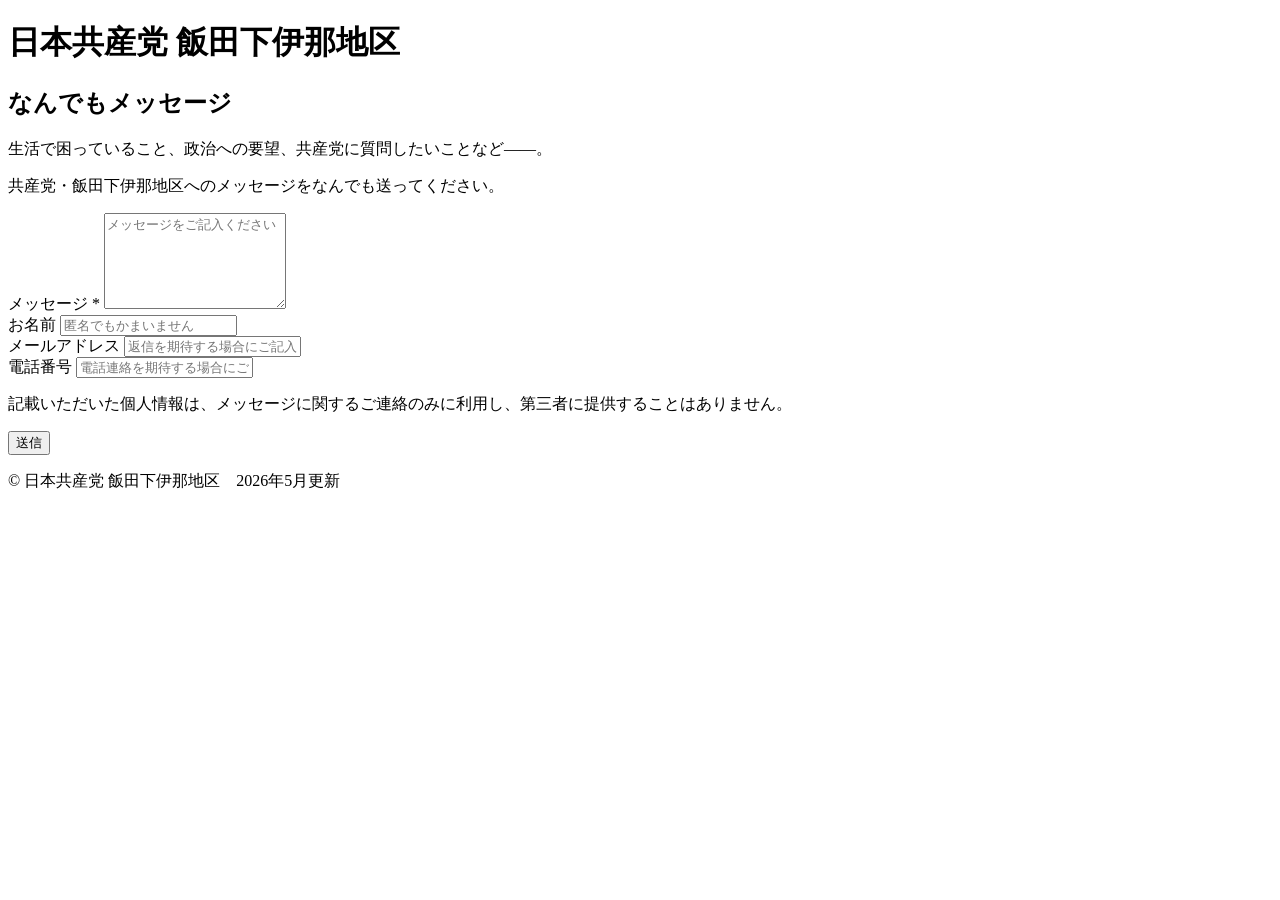
==== index.html @ 28e8a160 "first commit" ====
<!DOCTYPE html>
<html lang="ja">

<head>
  <meta charset="UTF-8">
  <title>メッセージ送信｜JCP飯田下伊那</title>
  <link rel="stylesheet" href="style.css">
</head>

<body>
  <h1>日本共産党 飯田下伊那地区</h1>
  <h2>なんでもメッセージ</h2>

  <div class="description">
    <p>生活で困っていること、政治への要望、共産党に質問したいことなど――。</p>
    <p>共産党・飯田下伊那地区へのメッセージをなんでも送ってください。</p>
  </div>

  <form id="contact-form" action="https://hyperform.jp/api/t9ogOhye"  method="post">
    <div class="form-group">
      <label for="message">メッセージ <span class="required">*</span></label>
      <textarea name="message" rows="6" placeholder="メッセージをご記入ください" required></textarea>
    </div>
    <div class="form-group">
      <label for="name">お名前</label>
      <input type="text" name="name" placeholder="匿名でもかまいません">
    </div>
    <div class="form-group">
      <label for="email">メールアドレス</label>
      <input type="text" name="email" placeholder="返信を期待する場合にご記入ください">
    </div>
    <div class="form-group">
      <label for="phone">電話番号</label>
      <input type="text" name="phone" placeholder="電話連絡を期待する場合にご記入ください">
    </div>
    <p class="privacy-notice">記載いただいた個人情報は、メッセージに関するご連絡のみに利用し、第三者に提供することはありません。</p>
    <div class="form-group control">
      <button type="submit">送信</button>
    </div>
  </form>

  <footer>
    <p>&copy; 日本共産党 飯田下伊那地区　2026年5月更新</p>
  </footer>
</body>

</html>
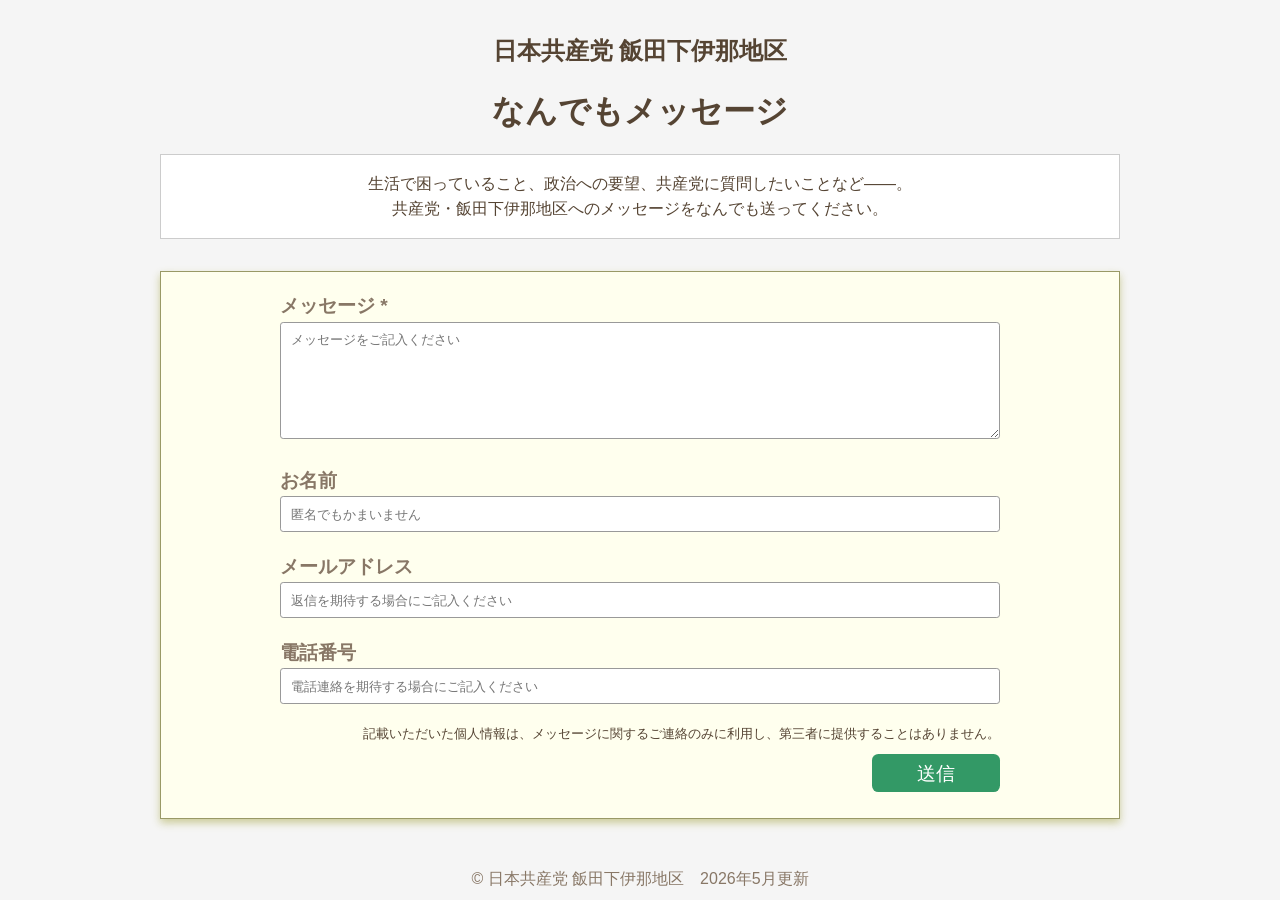
==== commit 3cee5dd8: "styling" ====
--- a/index.html
+++ b/index.html
@@ -8,36 +8,41 @@
 </head>
 
 <body>
-  <h1>日本共産党 飯田下伊那地区</h1>
-  <h2>なんでもメッセージ</h2>
+  <header>
+    <h1>日本共産党 飯田下伊那地区</h1>
+  </header>
 
-  <div class="description">
-    <p>生活で困っていること、政治への要望、共産党に質問したいことなど――。</p>
-    <p>共産党・飯田下伊那地区へのメッセージをなんでも送ってください。</p>
-  </div>
+  <main>
+    <h2>なんでもメッセージ</h2>
 
-  <form id="contact-form" action="https://hyperform.jp/api/t9ogOhye"  method="post">
-    <div class="form-group">
-      <label for="message">メッセージ <span class="required">*</span></label>
-      <textarea name="message" rows="6" placeholder="メッセージをご記入ください" required></textarea>
+    <div class="description">
+      <p>生活で困っていること、政治への要望、共産党に質問したいことなど――。</p>
+      <p>共産党・飯田下伊那地区へのメッセージをなんでも送ってください。</p>
     </div>
-    <div class="form-group">
-      <label for="name">お名前</label>
-      <input type="text" name="name" placeholder="匿名でもかまいません">
-    </div>
-    <div class="form-group">
-      <label for="email">メールアドレス</label>
-      <input type="text" name="email" placeholder="返信を期待する場合にご記入ください">
-    </div>
-    <div class="form-group">
-      <label for="phone">電話番号</label>
-      <input type="text" name="phone" placeholder="電話連絡を期待する場合にご記入ください">
-    </div>
-    <p class="privacy-notice">記載いただいた個人情報は、メッセージに関するご連絡のみに利用し、第三者に提供することはありません。</p>
-    <div class="form-group control">
-      <button type="submit">送信</button>
-    </div>
-  </form>
+
+    <form class="form" action="https://hyperform.jp/api/t9ogOhye"  method="post">
+      <div class="form-group">
+        <label for="message">メッセージ <span class="required">*</span></label>
+        <textarea name="message" rows="6" placeholder="メッセージをご記入ください" required></textarea>
+      </div>
+      <div class="form-group">
+        <label for="name">お名前</label>
+        <input type="text" name="name" placeholder="匿名でもかまいません">
+      </div>
+      <div class="form-group">
+        <label for="email">メールアドレス</label>
+        <input type="text" name="email" placeholder="返信を期待する場合にご記入ください">
+      </div>
+      <div class="form-group">
+        <label for="phone">電話番号</label>
+        <input type="text" name="phone" placeholder="電話連絡を期待する場合にご記入ください">
+      </div>
+      <p class="privacy-notice">記載いただいた個人情報は、メッセージに関するご連絡のみに利用し、第三者に提供することはありません。</p>
+      <div class="form-group control">
+        <button type="submit">送信</button>
+      </div>
+    </form>
+  </main>
 
   <footer>
     <p>&copy; 日本共産党 飯田下伊那地区　2026年5月更新</p>
--- a/style.css
+++ b/style.css
@@ -0,0 +1,131 @@
+/* 基本リセット */
+* {
+  margin: 0;
+  padding: 0;
+  box-sizing: border-box;
+}
+body {
+  font-size: 16px;
+  font-family: "Hiragino Kaku Gothic ProN", "Hiragino Sans", Meiryo, sans-serif;
+  line-height: 1.6;
+  color: #543;
+  background-color: #f5f5f5;
+  min-height: 100vh;
+  display: flex;
+  flex-direction: column;
+  align-items: center;
+  gap: 1rem;
+  padding-top: 2rem;
+}
+
+/* トップ */
+h1 {
+  font-size: 1.5rem;
+}
+
+/* コンテンツ */
+main {
+  flex: 1;
+  display: flex;
+  flex-direction: column;
+  align-items: center;
+  gap: 1rem;
+}
+h2 {
+  font-size: 2rem;
+}
+.description,
+.thanks,
+.error {
+  border: 1px solid #ccc;
+  background-color: #fff;
+  padding: 1rem;
+  width: 960px;
+  max-width: 100%;
+  text-align: center;
+}
+
+/* フォーム */
+.form {
+  margin: 1rem 0;
+  display: flex;
+  flex-direction: column;
+  align-items: center;
+  gap: 0.6rem;
+  padding: 0.6rem 1.2rem;
+  width: 960px;
+  max-width: 100%;
+  border: 1px solid #996;
+  background-color: #ffe;
+  box-shadow: 0 4px 8px #cc9;
+}
+.form-group {
+  margin-top: 0.6rem;
+  width: 720px;
+  max-width: 100%;
+}
+.form-group label {
+  display: block;
+  font-weight: bold;
+  font-size: 1.2rem;
+  color: #876;
+}
+.form-group textarea {
+  width: 100%;
+  padding: 0.6rem;
+  border: 1px solid #999;
+  border-radius: 0.2rem;
+  line-height: 1.2;
+  resize: vertical;
+}
+.form-group input[type="text"] {
+  width: 100%;
+  padding: 0.4rem 0.6rem;
+  border: 1px solid #999;
+  border-radius: 0.2rem;
+  line-height: 1.6;
+}
+.form-group textarea:focus,
+.form-group input[type="text"]:focus {
+  border: 1px solid #69f;
+  outline: 1px solid #69f;
+}
+.privacy-notice {
+  margin: 0.6rem 0 -0.6rem;
+  text-align: right;
+  font-size: 0.8rem;
+  width: 720px;
+  max-width: 100%;
+}
+.form-group.control {
+  display: flex;
+  justify-content: end;
+  align-items: center;
+  padding-bottom: 1rem;
+}
+.form-group.control button {
+  display: block;
+  width: 8rem;
+  height: 2.4rem;
+  padding-top: 2px;
+  border: none;
+  border-radius: 0.4rem;
+  font-size: 1.2rem;
+  line-height: calc(2.4rem - 2px);
+  background-color: #396;
+  color: #fff;
+  cursor: pointer;
+}
+.form-group.control button:hover {
+  filter: brightness(1.1);
+}
+.form-group.control button:focus {
+  filter: brightness(1.1);
+  outline: 2px solid #039;
+}
+
+/* フッター */
+footer {
+  color: #876;
+  padding: 0.5rem 0;
+}
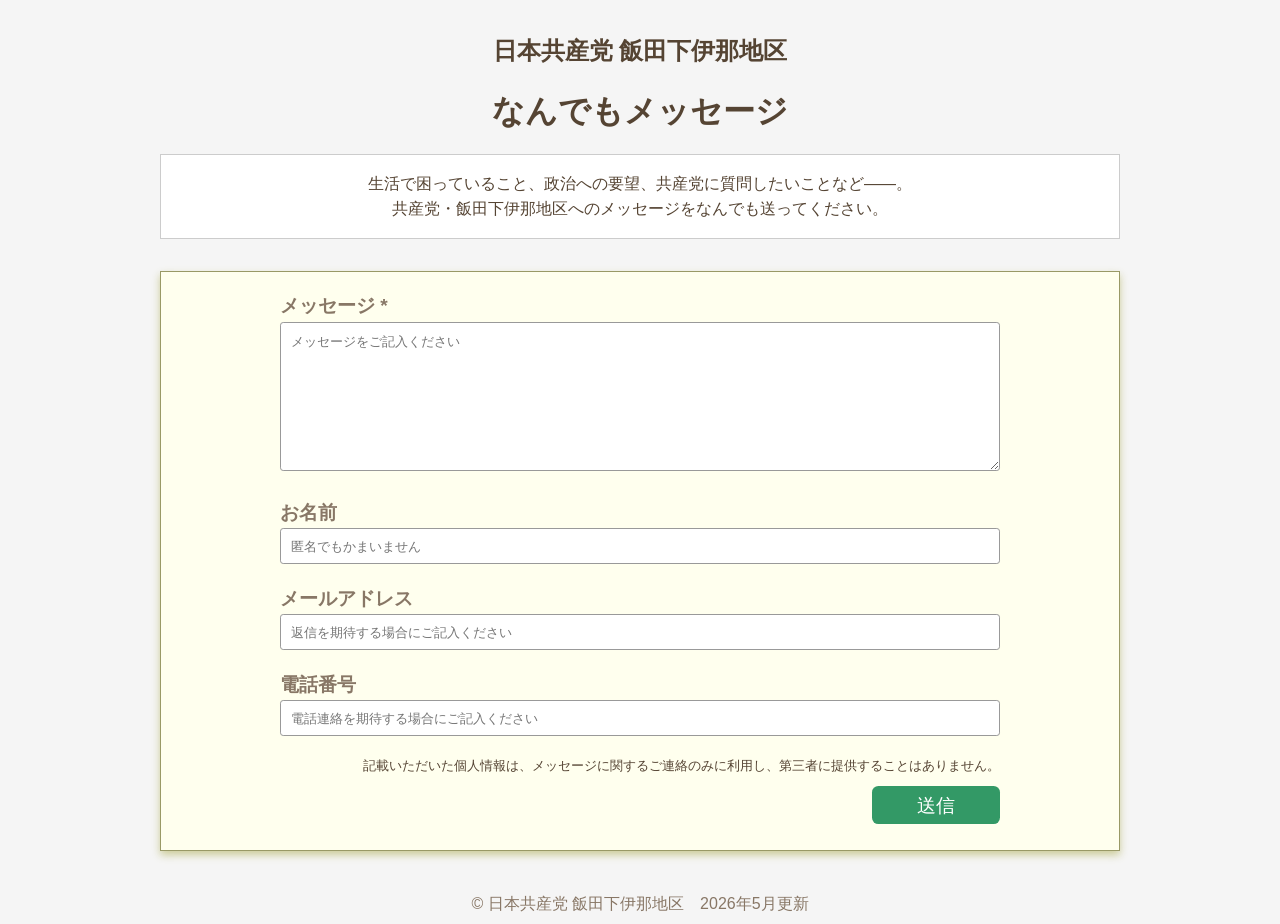
==== commit ae119fe9: "fix readme link, form type" ====
--- a/index.html
+++ b/index.html
@@ -31,7 +31,7 @@
       </div>
       <div class="form-group">
         <label for="email">メールアドレス</label>
-        <input type="text" name="email" placeholder="返信を期待する場合にご記入ください">
+        <input type="email" name="email" placeholder="返信を期待する場合にご記入ください">
       </div>
       <div class="form-group">
         <label for="phone">電話番号</label>
--- a/style.css
+++ b/style.css
@@ -75,10 +75,11 @@
   padding: 0.6rem;
   border: 1px solid #999;
   border-radius: 0.2rem;
-  line-height: 1.2;
+  line-height: 1.6;
   resize: vertical;
 }
-.form-group input[type="text"] {
+.form-group input[type="text"],
+.form-group input[type="email"] {
   width: 100%;
   padding: 0.4rem 0.6rem;
   border: 1px solid #999;
@@ -86,7 +87,8 @@
   line-height: 1.6;
 }
 .form-group textarea:focus,
-.form-group input[type="text"]:focus {
+.form-group input[type="text"]:focus,
+.form-group input[type="email"]:focus {
   border: 1px solid #69f;
   outline: 1px solid #69f;
 }
